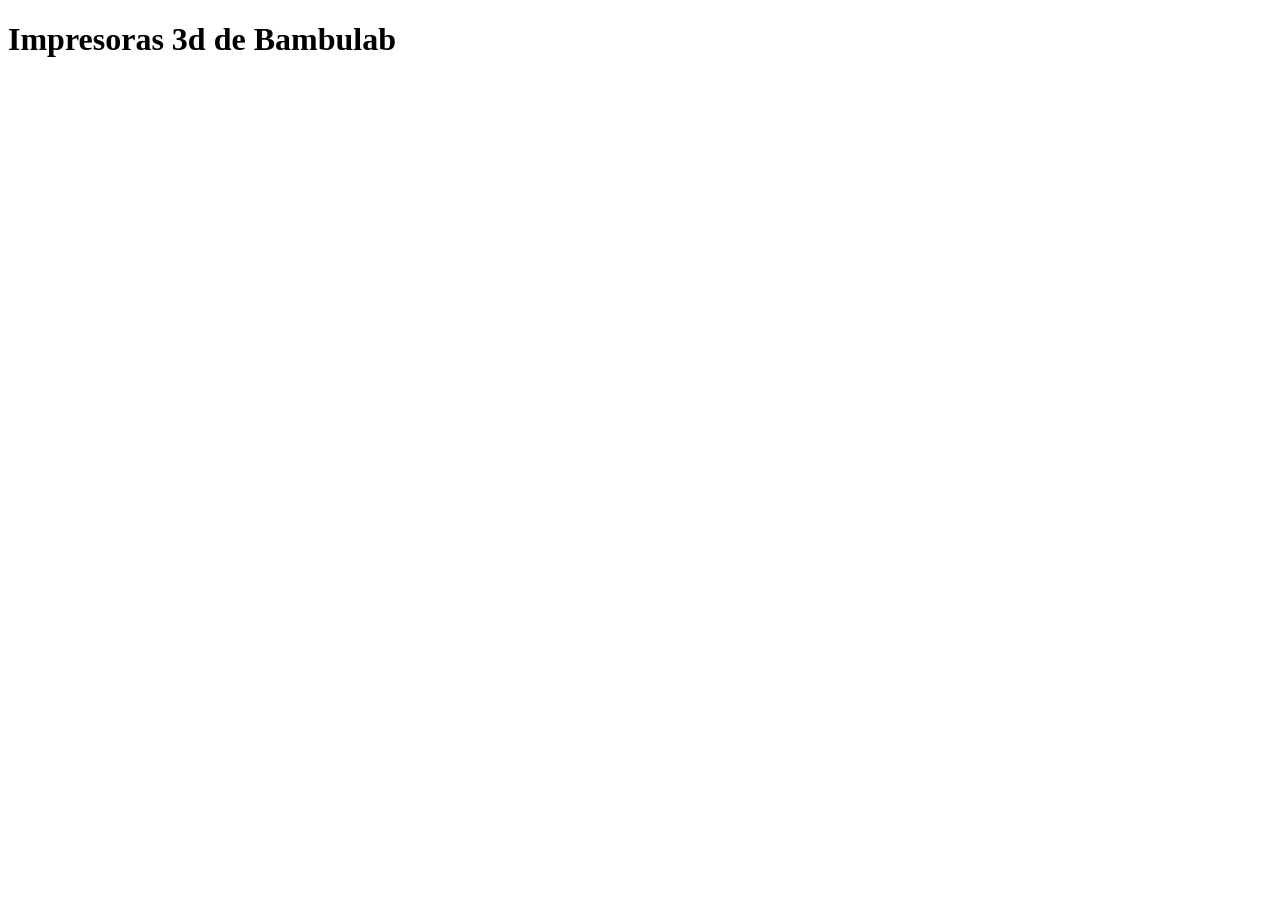
==== T2/T_AV_2.2/index.html @ 0ab9d6e7 "coses" ====
<!doctype html>
<html lang="es">
<head>
	<meta charset="utf-8">
	<meta name="viewport" content="width=device-width">
	<title>Impresoras 3d de Bambulab</title>
</head>
<body>
	<h1>Impresoras 3d de Bambulab</h1>
</body>
</html>
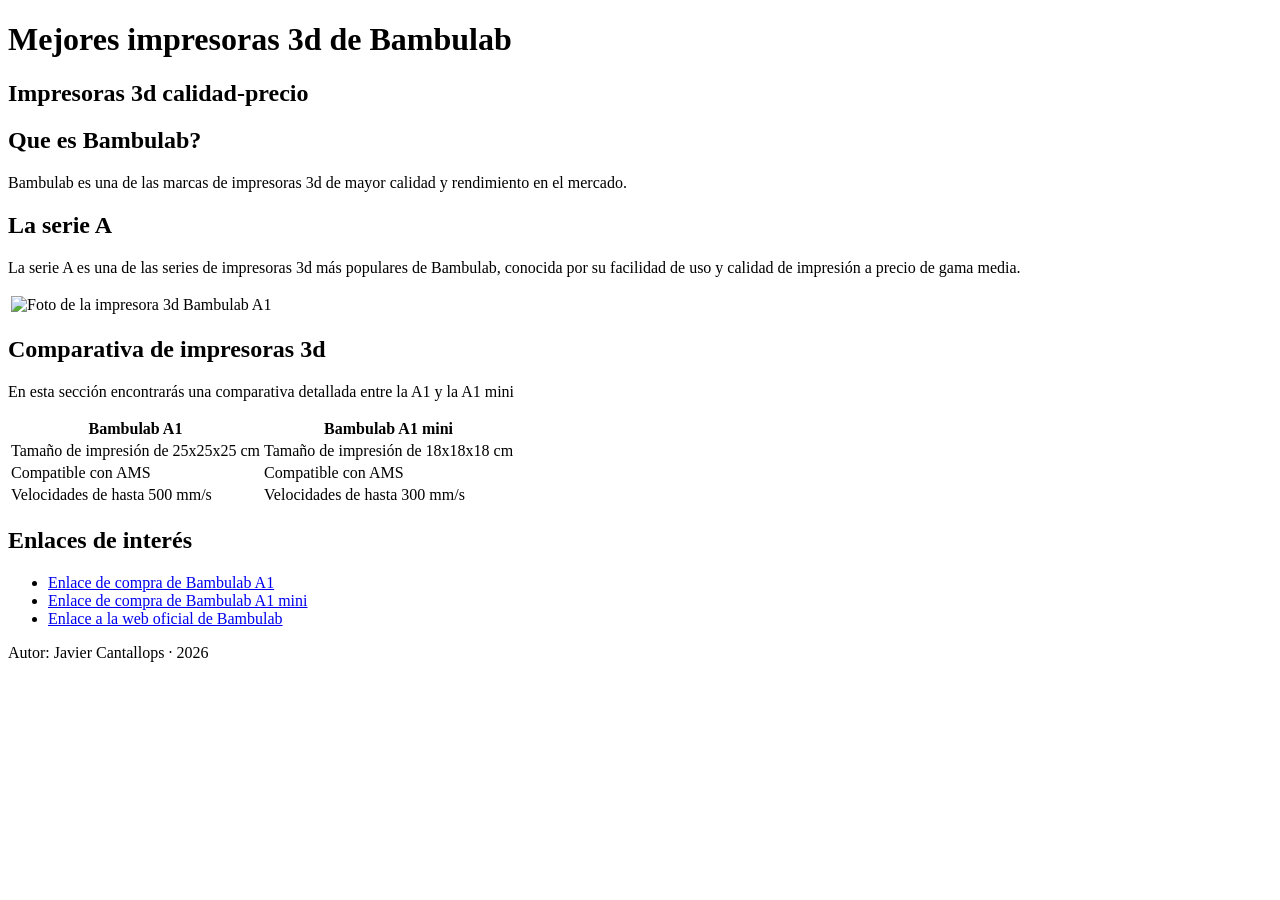
==== commit eaec5d93: "comit" ====
--- a/T2/T_AV_2.2/index.html
+++ b/T2/T_AV_2.2/index.html
@@ -3,9 +3,62 @@
 <head>
 	<meta charset="utf-8">
 	<meta name="viewport" content="width=device-width">
-	<title>Impresoras 3d de Bambulab</title>
+	<title>Mejores impresoras 3d de Bambulab</title>
+	<meta name="description" content="Las mejores impresoras 3d de Bambulab">
+	<meta name="keywords" content="impresoras 3d, Bambulab, impresoras 3d Bambulab">
+	<meta name="author" content="Javier Cantallops">
 </head>
 <body>
-	<h1>Impresoras 3d de Bambulab</h1>
+	<header>
+		<h1>Mejores impresoras 3d de Bambulab</h1>
+		<h2>Impresoras 3d calidad-precio</h2>
+	</header>
+	<section>
+		<h2>Que es Bambulab?</h2>
+		<p>Bambulab es una de las marcas de impresoras 3d de mayor calidad y rendimiento en el mercado.</p>
+	</section>
+	<section>
+		<h2>La serie A</h2>
+		<p>La serie A es una de las series de impresoras 3d más populares de Bambulab, conocida por su facilidad de uso y calidad de impresión a precio de gama media.</p>
+		<table>
+			<tr>
+				<td><img src="imatges/a1.jpg" width="400" alt="Foto de la impresora 3d Bambulab A1"></td>
+			</tr>
+		</table>
+	</section>
+
+	<section>
+		<h2>Comparativa de impresoras 3d</h2>
+		<p>En esta sección encontrarás una comparativa detallada entre la A1 y la A1 mini</p>
+		<table>
+			<tr>
+				<th>Bambulab A1</th>
+				<th>Bambulab A1 mini</th>
+			</tr>
+			<tr>
+				<td>Tamaño de impresión de 25x25x25 cm   </td>
+				<td>Tamaño de impresión de 18x18x18 cm   </td>
+			</tr>
+			<tr>
+				<td>Compatible con AMS</td>
+				<td>Compatible con AMS</td>
+			</tr>
+			<tr>
+				<td>Velocidades de hasta 500 mm/s</td>
+				<td>Velocidades de hasta 300 mm/s</td>
+			</tr>
+		</table>
+	</section>
+	<section>
+		<h2>Enlaces de interés</h2>
+		<ul>
+  			<li><a href="https://eu.store.bambulab.com/products/a1?from=home_web_a1_detail">Enlace de compra de Bambulab A1</a></li>
+  			<li><a href="https://eu.store.bambulab.com/products/a1-mini?from=navigation">Enlace de compra de Bambulab A1 mini</a></li>
+  			<li><a href="https://bambulab.com/en-eu">Enlace a la web oficial de Bambulab</a></li>
+ 		</ul>
+	</section>
+	<footer>
+            <p>Autor: Javier Cantallops · 2026</p>
+    </footer>
 </body>
-</html>
+</html>
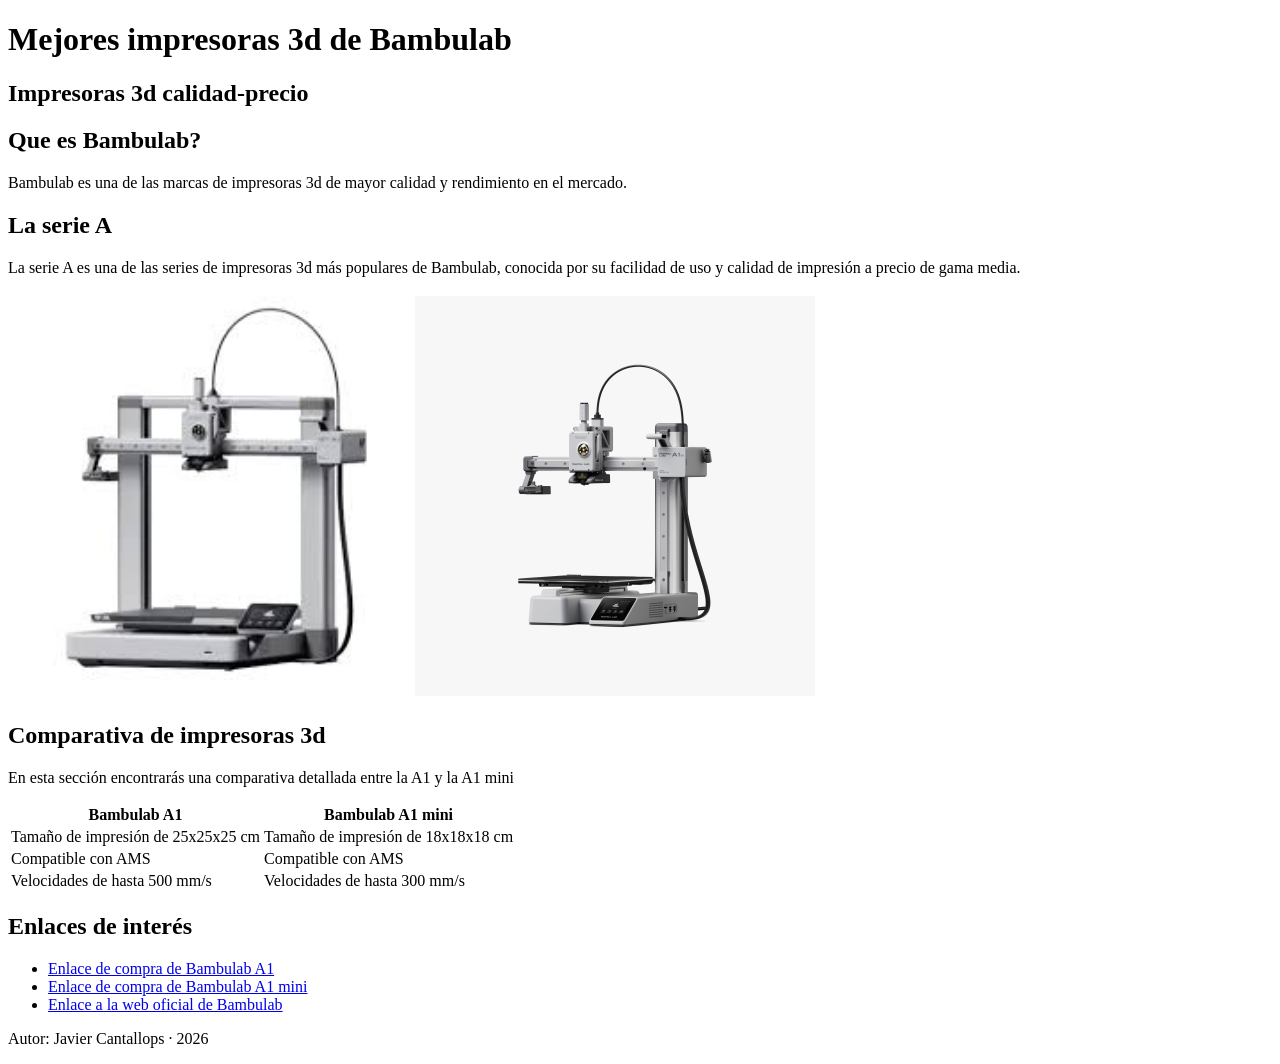
==== commit 8308044f: "FET" ====
--- a/T2/T_AV_2.2/index.html
+++ b/T2/T_AV_2.2/index.html
@@ -22,7 +22,8 @@
 		<p>La serie A es una de las series de impresoras 3d más populares de Bambulab, conocida por su facilidad de uso y calidad de impresión a precio de gama media.</p>
 		<table>
 			<tr>
-				<td><img src="imatges/a1.jpg" width="400" alt="Foto de la impresora 3d Bambulab A1"></td>
+				<td><img src="imgs/A1.jpg" width="400" alt="Foto de la impresora 3d Bambulab A1"></td>
+				<td><img src="imgs/A1mini.png" width="400" alt="Foto de la impresora 3d Bambulab A1 mini"></td>
 			</tr>
 		</table>
 	</section>
